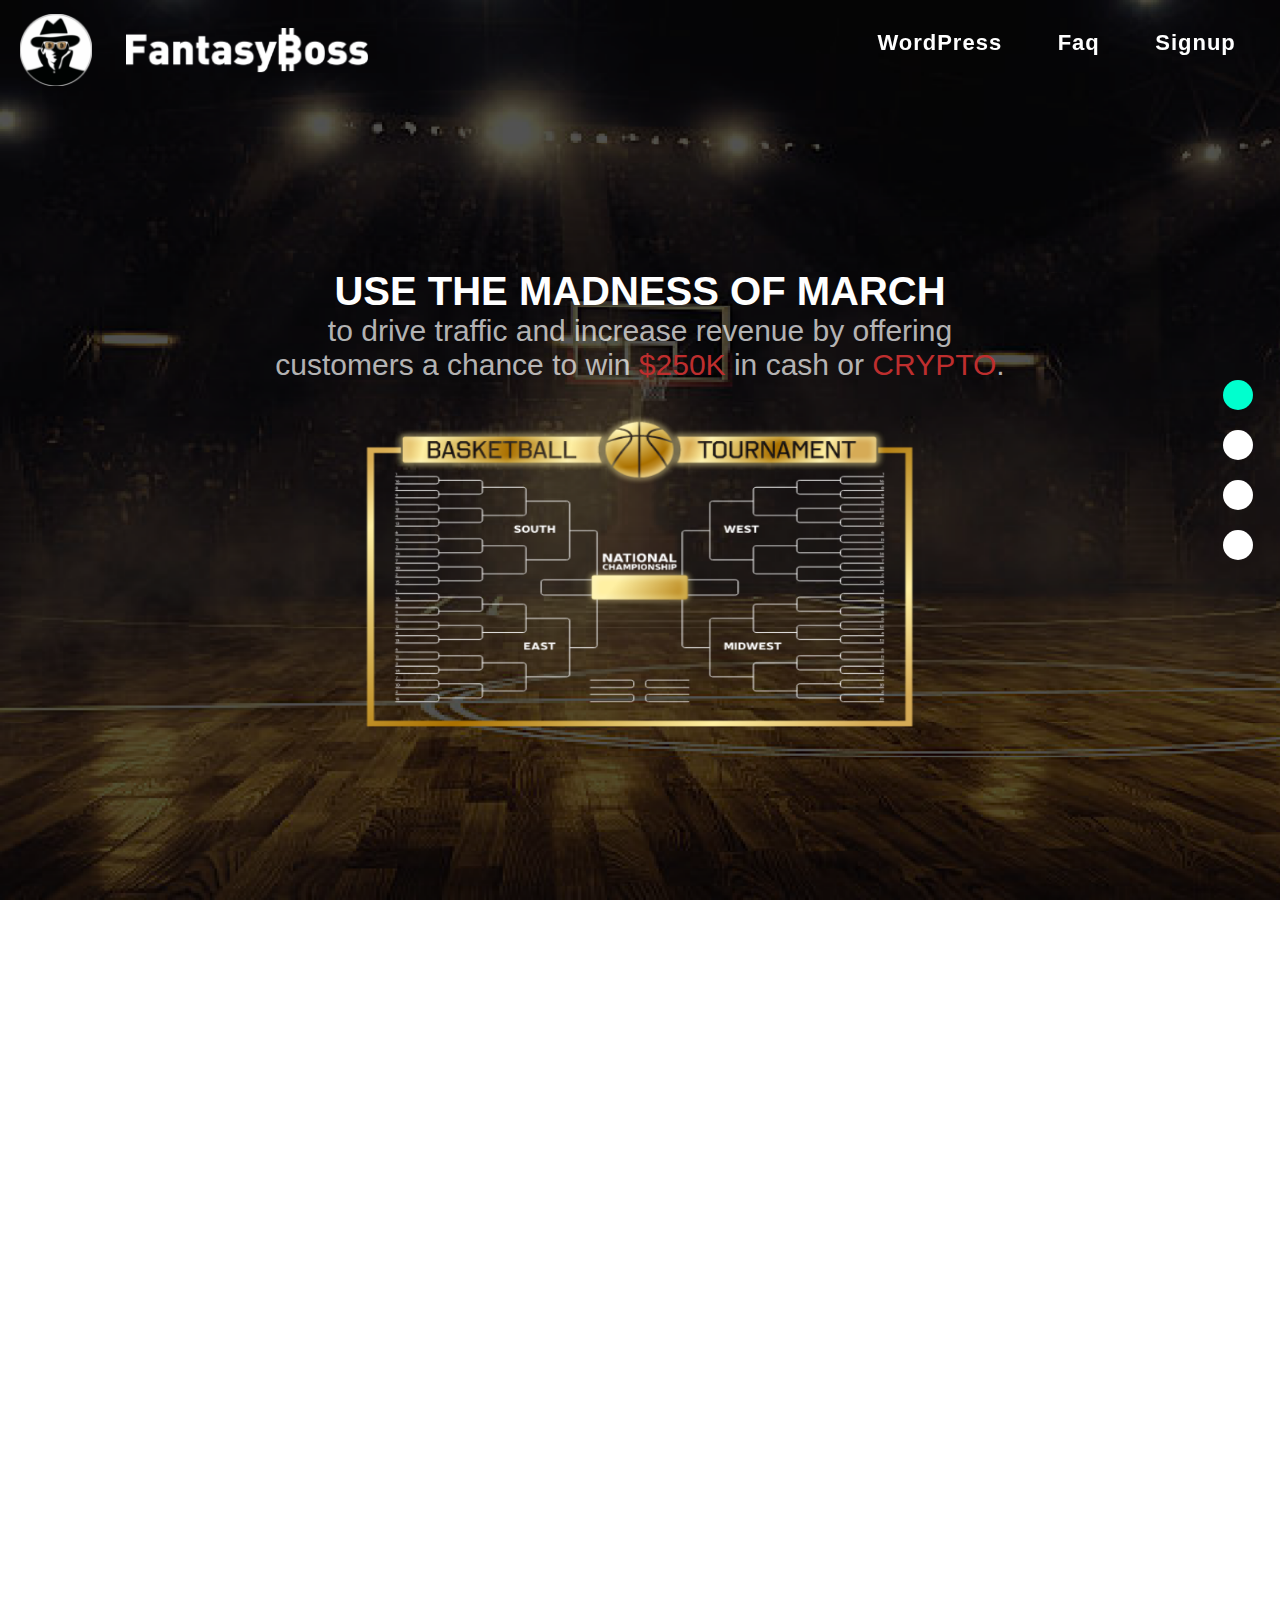
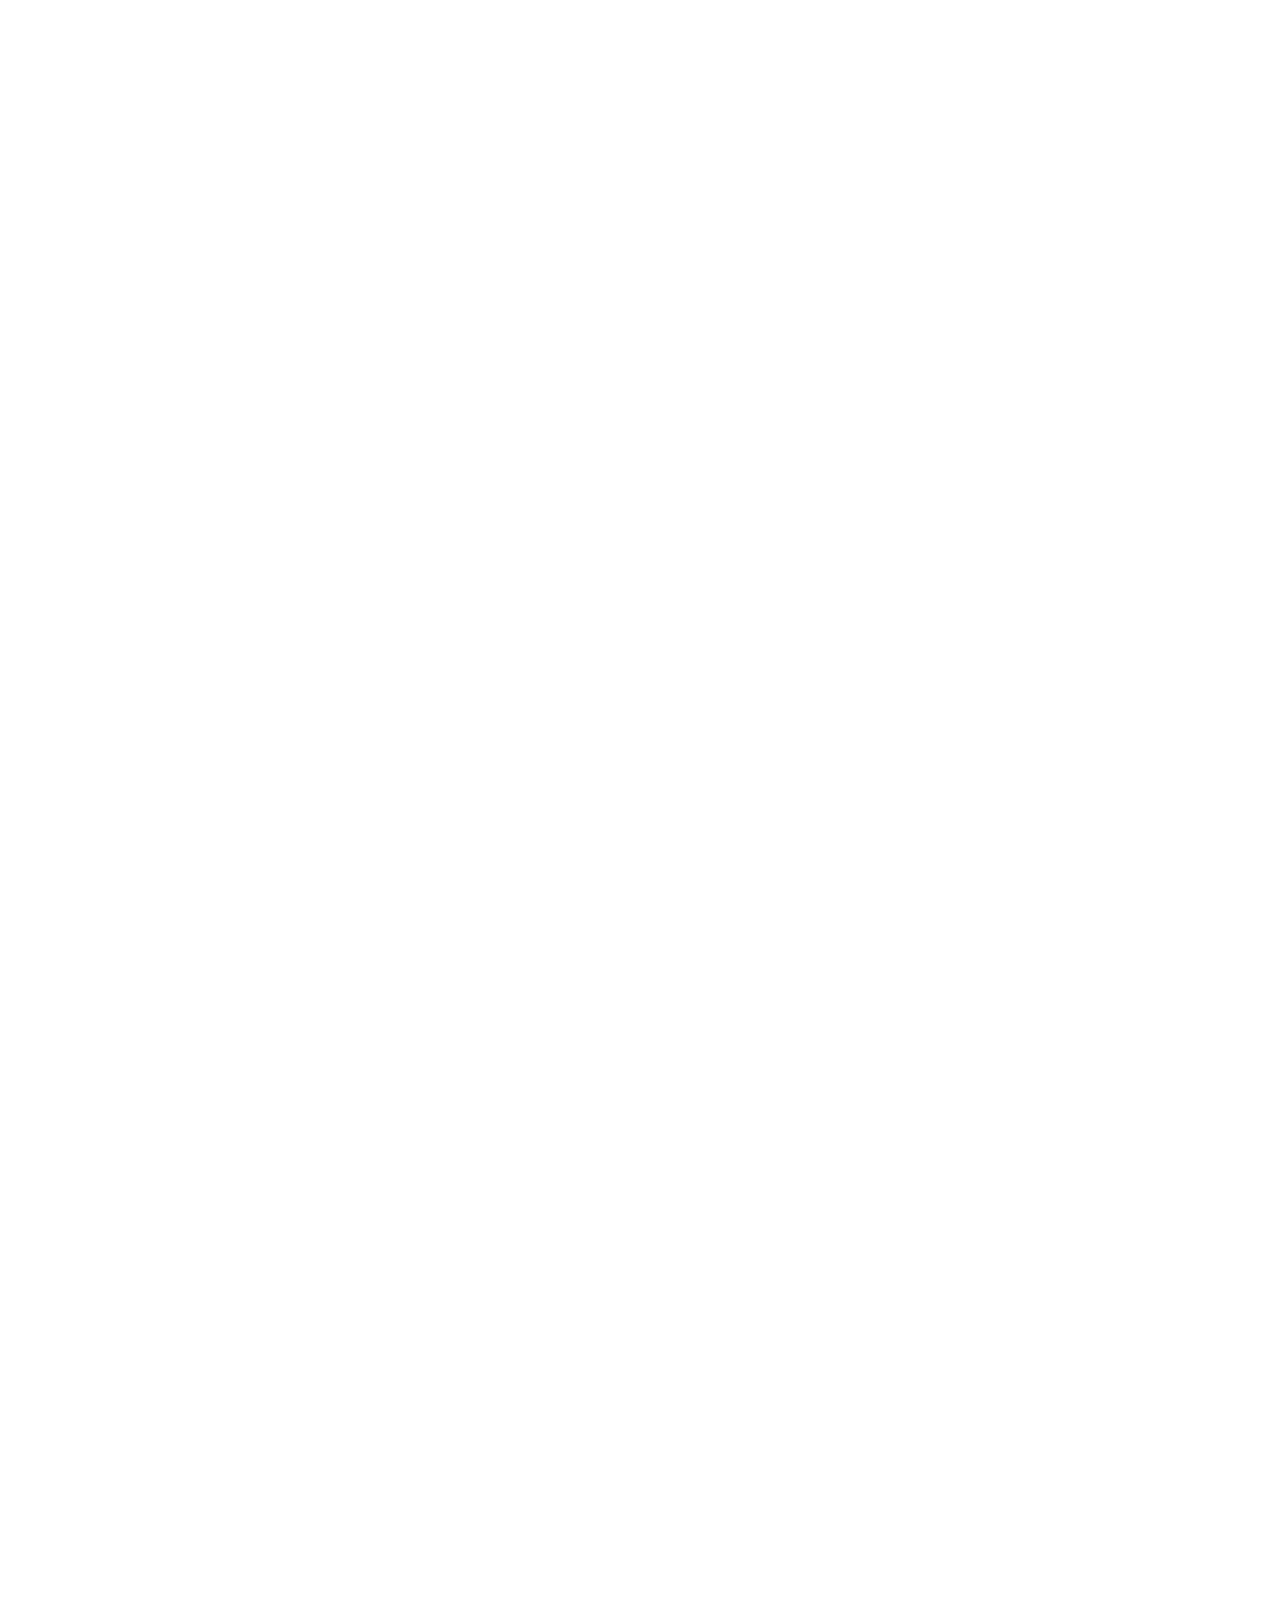
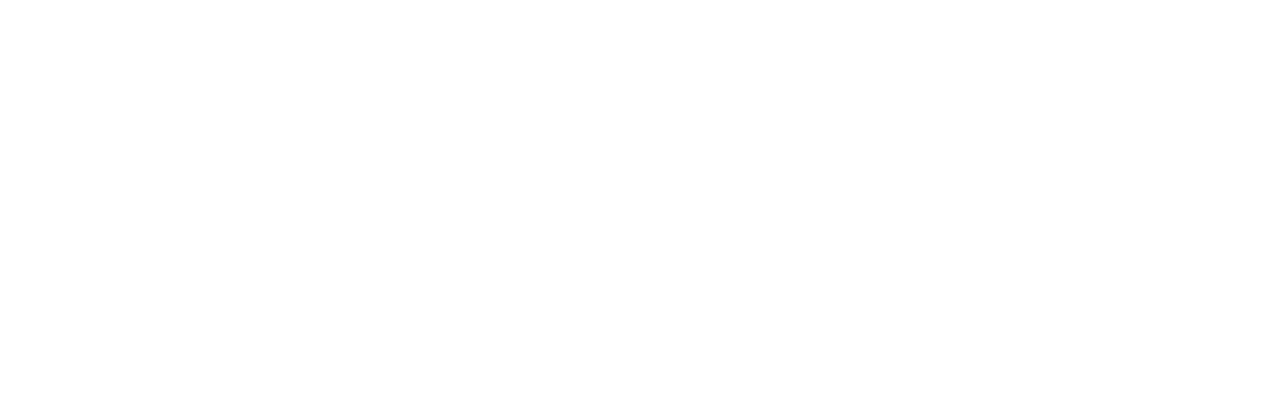
==== signup.html @ ce7a5247 "page combine" ====
<!DOCTYPE html>
<html xmlns="http://www.w3.org/1999/xhtml" lang="en">
<head>
<meta http-equiv="Content-Type" content="text/html; charset=utf-8">
<title>Fantasy Boss</title>
<link rel="shortcut icon" href="images/logo.png">
<style type="text/css">
.fp-enabled body, html.fp-enabled {
    margin: 0;
    padding: 0;
    overflow: hidden;
    -webkit-tap-highlight-color: transparent
}
.fp-section {
    position: relative;
    -webkit-box-sizing: border-box;
    -moz-box-sizing: border-box;
    box-sizing: border-box
}
.fp-slide {
    float: left
}
.fp-slide, .fp-slidesContainer {
    height: 100%;
    display: block
}
.fp-slides {
    z-index: 1;
    height: 100%;
    overflow: hidden;
    position: relative;
    -webkit-transition: all .3s ease-out;
    transition: all .3s ease-out
}
.fp-section.fp-table, .fp-slide.fp-table {
    display: table;
    table-layout: fixed;
    width: 100%
}
.fp-tableCell {
    display: table-cell;
    vertical-align: middle;
    width: 100%;
    height: 100%
}
.fp-slidesContainer {
    float: left;
    position: relative
}
.fp-controlArrow {
    -webkit-user-select: none;
    -moz-user-select: none;
    -khtml-user-select: none;
    -ms-user-select: none;
    position: absolute;
    z-index: 4;
    top: 50%;
    cursor: pointer;
    width: 0;
    height: 0;
    border-style: solid;
    margin-top: -38px;
    -webkit-transform: translate3d(0, 0, 0);
    -ms-transform: translate3d(0, 0, 0);
    transform: translate3d(0, 0, 0)
}
.fp-controlArrow.fp-prev {
    left: 15px;
    width: 0;
    border-width: 38.5px 34px 38.5px 0;
    border-color: transparent #fff transparent transparent
}
.fp-controlArrow.fp-next {
    right: 15px;
    border-width: 38.5px 0 38.5px 34px;
    border-color: transparent transparent transparent #fff
}
.fp-scrollable {
    position: relative
}
.fp-scrollable, .fp-scroller {
    overflow: hidden
}
.iScrollIndicator {
    border: 0!important
}
.fp-notransition {
    -webkit-transition: none!important;
    transition: none!important
}
#fp-nav, .fp-slidesNav {
    opacity: 1;
    -webkit-transform: translate3d(0, 0, 0)
}
#fp-nav {
    margin-top: -90px;
    top: 50%;
    position: fixed;
    z-index: 100
}
#fp-nav.fp-right {
    right: 17px
}
#fp-nav.fp-left {
    left: 17px
}
.fp-slidesNav {
    position: absolute;
    z-index: 4;
    -ms-transform: translate3d(0, 0, 0);
    transform: translate3d(0, 0, 0);
    left: 0!important;
    right: 0;
    margin: 0 auto!important
}
.fp-slidesNav.fp-bottom {
    bottom: 17px
}
.fp-slidesNav.fp-top {
    top: 17px
}
#fp-nav ul, .fp-slidesNav ul {
    margin: 0;
    padding: 0
}
#fp-nav ul li, .fp-slidesNav ul li {
    display: block;
    width: 30px;
    height: 30px;
    margin: 20px 10px;
    position: relative
}
.fp-slidesNav ul li {
    display: inline-block
}
#fp-nav ul li a, .fp-slidesNav ul li a {
    display: block;
    position: relative;
    z-index: 1;
    width: 100%;
    height: 100%;
    cursor: pointer;
    text-decoration: none
}
#fp-nav ul li a.active span, #fp-nav ul li:hover a.active span, .fp-slidesNav ul li a.active span, .fp-slidesNav ul li:hover a.active span {
    height: 30px;
    width: 30px;
    border-radius: 100%;
		    background: #00FFCE;

		
}
#fp-nav ul li a span, .fp-slidesNav ul li a span {
    border-radius: 50%;
    position: absolute;
    z-index: 1;
    height: 30px;
    width: 30px;
    border: 0;
    background: #333;
    -webkit-transition: all .1s ease-in-out;
    -moz-transition: all .1s ease-in-out;
    -o-transition: all .1s ease-in-out;
    transition: all .1s ease-in-out
}
#fp-nav ul li:hover a span, .fp-slidesNav ul li:hover a span {
    width: 30px;
    height: 30px;
	    background: #00FFCE;

}
#fp-nav ul li .fp-tooltip, .fp-sr-only {
    position: absolute;
    overflow: hidden;
    white-space: nowrap
}
#fp-nav ul li .fp-tooltip {
    top: -2px;
    color: #fff;
    font-size: 14px;
    font-family: arial, helvetica, sans-serif;
    max-width: 220px;
    display: block;
    opacity: 0;
    cursor: pointer;
    width: 0
}
#fp-nav ul li:hover .fp-tooltip, #fp-nav.fp-show-active a.active+.fp-tooltip {
    -webkit-transition: opacity .2s ease-in;
    transition: opacity .2s ease-in;
    width: auto;
    opacity: 1
}
#fp-nav ul li .fp-tooltip.fp-right {
    right: 20px
}
#fp-nav ul li .fp-tooltip.fp-left {
    left: 20px
}
.fp-auto-height .fp-slide, .fp-auto-height .fp-tableCell, .fp-auto-height.fp-section, .fp-responsive .fp-auto-height-responsive .fp-slide, .fp-responsive .fp-auto-height-responsive .fp-tableCell, .fp-responsive .fp-auto-height-responsive.fp-section {
    height: auto!important
}
.fp-sr-only {
    width: 1px;
    height: 1px;
    padding: 0;
    clip: rect(0,0,0,0);
    border: 0
}
</style>
<style id="stylesheet-critical" type="text/css">
@CHARSET "ISO-8859-1";
blockquote, body, dd, div, dl, dt, fieldset, form, h2, h3, h4, h5, h6, input, li, ol, p, pre, td, textarea, th, ul {
  padding: 0;
  margin: 0
}
a {
  text-decoration: none
}
table {
  border-spacing: 0
}
abbr, acronym, fieldset, img {
  border: 0
}
address, caption, cite, code, dfn, em, th, var {
  font-weight: 400;
  font-style: normal
}
h1, strong {
  font-weight: 700
}
strong {
  font-style: normal
}
ol, ul {
  list-style: none
}
caption, th {
  text-align: left
}
h1 {
  padding: 0;
  font-size: 8em;
  margin: 0 0 .25em
}
h2, h3, h4, h5, h6 {
  font-weight: 400;
  font-size: 100%
}
q:after, q:before {
  content: ''
}
* {
  -webkit-box-sizing: border-box;
  -moz-box-sizing: border-box;
  box-sizing: border-box
}
#fullpage, .section, body, html {
  height: 100%
}
body, html {
  overflow: hidden
}
.section.fp-table {
  display: table;
  table-layout: fixed;
  width: 100%
}
.fp-tableCell {
  display: table-cell;
  vertical-align: middle;
  width: 100%;
  height: 100%
}
.examples, .fp-slidesNav.bottom {
  display: none
}
body {
  font-family: arial, helvetica;
  color: #fff
}
[data-lang=ru] h1 {
  font-size: 6em
}
#section-1 h2, .intro p {
  -webkit-font-smoothing: antialiased;
  -moz-font-smoothing: antialiased
}
.intro p {
  max-width: -webkit-calc(30em - (1.3em*2));
  max-width: calc(30em - (1.3em*2));
  margin-right: auto;
  margin-left: auto;
  padding-right: 1.3em;
  padding-left: 1.3em;
  font-size: 1.5em
}
#fp-nav ul li a span, #menu-line, .fp-slidesNav ul li a span {
  background: #fff
}
.section, .twitter-share i, .wrap {
  position: relative
}
.section {
  text-align: center
}
.wrap {
  margin-left: auto;
  margin-right: auto;
  width: 960px
}
#menu-line {
  display: none !important;
}
#menu {
  position: fixed;
  top: 20px;
  right: 20px;
  z-index: 70;
  -webkit-font-smoothing: antialiased;
  -moz-font-smoothing: antialiased;
  letter-spacing: 1px;
  font-size: 22px;
  font-weight: bold;
}
#menu li {
  display: inline-block;
  margin: 10px 0
}
#menu a {
  color: #fff;
  padding: 0 1.1em 1.1em
}
.menu-active {
  font-weight: 700
}
#menu-theme-mobile, .menu-sub {
  display: none
}
.menu-sub li {
  display: block
}
.plugins {
  visibility: hidden;
  position: absolute
}
#section-1 {
  background-image: url(images/Image-3.png), linear-gradient(rgba(0, 0, 0, 1), rgba(0, 0, 0, 1));
  background-repeat: no-repeat;
  background-size: cover;
}
#section-1 h1 {
  font-size: 40px;
  font-weight: 600;
  color: #fff
}
#section-1 h2 {
  color: rgba(255, 255, 255, .7);
  font-size: 30px;
  font-weight: 400;
  margin: -10px 30px 10px
}
#section-1 h2 span {
  color: #BE2E2E;
}
#section-1 li, .github-data {
  display: inline-block;
  margin: 1.25em .3em
}
.section-1-button {
  padding: .93em 1.87em;
  background: #fff;
  border-radius: 5px;
  display: block;
  color: #ff5f45
}
#download a {
  background: #004f69;
  color: #fff
}
.section-1-image {
  max-width: 50%;
  margin: auto;
}
.section-1-image img {
  max-width: 100%;
}
#section-2 {
  background: #000 !important;
}
.logo {
  position: absolute;
  left: 20px;
  top: 14px;
  z-index: 99;
  opacity: 1
}
.logo img {
  display: inline-block;
  vertical-align: middle;
}
.logo img:nth-child(2) {
  height: 45px;
  margin-left: 30px;
}
#section-2 p {
  font-size: 20px;
  font-weight: bold;
}
#section-2 .contact-boxes {
  margin: auto;
  display: flex;
}
#section-2 .contact-boxes .single-box {
  background-image: url(images/Image-1.png);
  background-repeat: no-repeat;
  background-size: 100% 100%;
  height: 50vh;
  display: flex;
  flex-direction: column;
  justify-content: space-between;
  padding: 20px;
  width: 33%;
  background-position: bottom center;
}
#section-2 h5 {
  font-size: 30px;
  color: #00FFCE;
  font-weight: bold;
}
#section-2 .contact-boxes .single-box:nth-child(2) {
  margin: 0 100px;
}
#section-2 .contact-boxes p {
  font-size: 22px;
}
.section .container {
  width: 86%;
  margin: auto;
  padding-top: 100px
}
#section-2 h4 {
  font-size: 26px;
  text-decoration: underline;
  margin: 30px 0;
  font-weight: bold;
}
#section-2 .contact-boxes span {
  font-weight: bold;
  font-size: 16px;
  color: #FAFA00
}
	
#section-3 {
  background-image: url(images/Image96.png) , linear-gradient(rgba(0, 0, 0, 1), rgba(0, 0, 0, 1)) !important;
  background-repeat: no-repeat !important;
  background-size: cover !important;
}
#section-3 .faq-question {
    margin: 50px auto 30px;
    /* padding: 0 40px; */
    display: flex;
    justify-content: space-between;
}
	#section-3 .faq-box {
    border: 1px solid #707070;
    flex: 0 0 calc(50% - 40px);
    /* margin: 0 30px; */
    padding: 10px;
    display: flex;
    flex-direction: column;
    justify-content: space-between;
}
	#section-3 .faq-box  p {
    font-size: 18px;
	font-weight: bold;
}
	#section-3 h4 {
  font-size: 26px;
  text-decoration: underline;
  margin: 30px 0;
  font-weight: bold;
}

#section-4 {
    height: 100vh;
    display: flex;
    align-items: end;
    text-align: center;
    background-image: url(images/Image95.png), linear-gradient(rgba(0, 0, 0, 1), rgba(0, 0, 0, 1));
    background-color: #000;
    background-repeat: no-repeat;
    background-size: 60%;
    background-position: top left;
    padding-bottom: 40px;
}
	
	#section-4 .col-left{
		width: 60%;
		display: flex;
	}
		#section-4 .col-right{
			width: 38%;
	}
#section-4 .container {
    display: flex;
    padding-top: 150px;
    justify-content: space-between;
}	
	.sign-up-box {
    padding: 0 25px;
}
.sign-up-box h5 {
    font-size: 26px;
    margin-bottom:80px;
	font-weight: bold;
}
.sign-up-box p {
    font-size: 20px;
	font-weight: bold;
}	
.sign-up-box a {
    background-image: url(images/Rectangle599.png);
    background-size: contain;
    background-position: center;
    background-repeat: no-repeat;
    display: inline-block;
    font-size: 30px;
    font-weight: 700;
    color: #000 !important;
    width: 272px;
    height: 73px;
    line-height: 73px;
    margin-top: 120px;
}
	#section-4 .col-left img{
		max-height: 500px;
	}
.languages {
  display: none
}
.language-current {
  margin: 15px 0 6px 15px;
  z-index: 99;
  cursor: pointer
}
.flag {
  width: 35px;
  height: 24px;
  display: inline-block;
  margin: 0 17px 0 0;
  vertical-align: middle;
  background-image: url(https://alvarotrigo.com/fullPage/imgs/flags.png)
}
.flag-chinese {
  background-position: 0 0
}
.flag-english {
  background-position: -35px 0
}
.flag-russian {
  background-position: -70px 0
}
.flag-korean {
  background-position: -105px 0
}
.flag-spanish {
  background-position: -140px 0
}
.language-triangle {
  position: absolute;
  top: 22px;
  left: 3px;
  fill: #fff;
  height: 6px;
  width: 8px
}
.twitter-share i {
  vertical-align: middle;
  display: inline-block;
  width: 38px;
  height: 14px;
  color: #fff;
  top: -4px;
  left: -2px;
  fill: #fff
}
.twitter-share svg {
  height: 40px;
  margin-top: -10px
}
@media screen and (max-width:1135px) {
  .fp-tableCell {
    font-size: .9em
  }
  .examples-wrapper {
    top: 100px;
    -webkit-transform: none;
    transform: none
  }
}
@media screen and (max-width:1050px) {
  .fp-tableCell {
    font-size: .85em
  }
}
@media screen and (max-width:1030px) {
  #section-3 .intro {
    width: 40%
  }
  .shell {
    width: calc(60% - 54px)
  }
}
@media screen and (max-width:900px) {
  #section-3 .intro {
    display: block;
    text-align: center;
    width: 100%
  }
  #section-3 .intro p {
    display: none
  }
  .shell {
    width: 80%;
    margin: 0
  }
  #menu {
    text-align: center;
    left: 0;
    right: 0
  }
  #menu-theme-desktop {
    display: none !important
  }
  #menu-theme-mobile {
    display: inline-block
  }
  .logo {
    left: 50%;
    margin-left: -71px;
    bottom: 70px;
    top: auto;
    transition: all 1s ease-in;
    -webkit-transition: all .3s ease-in;
    opacity: 0;
    visibility: hidden
  }
  .fp-viewing-page1 .logo {
    display: block;
    opacity: 1;
    visibility: visible
  }
}
@media screen and (max-width:700px) {
  .fp-tableCell {
    font-size: .8em
  }
  #menu a {
    padding: 0 .7em .7em
  }
  .my-arrow.left, .my-arrow.right {
    display: none
  }
  .fp-slidesNav.bottom {
    display: block
  }
}
@media screen and (max-width:630px) {
  h1 {
    font-size: 6.5em
  }
  #menu {
    letter-spacing: 0;
    font-family: -apple-system, BlinkMacSystemFont, 'Segoe UI', Roboto, Helvetica, Arial, sans-serif, 'Apple Color Emoji', 'Segoe UI Emoji', 'Segoe UI Symbol'
  }
}
@media screen and (max-width:550px) {
  #section-1 h1 {
    font-size: 6em
  }
  h1 {
    font-size: 5em
  }
  .intro p {
    max-width: 75%
  }
  #menu li a {
    padding: 0 .7em .7em
  }
  #download, #menu-contact, .mobile-hide {
    display: none !important
  }
  .shell-body {
    margin: 1.6em
  }
  #fp-nav.right {
    right: 7px
  }
}
@media screen and (max-width:380px) {
  h1 {
    font-size: 3.5em
  }
  .intro p {
    max-width: 85%
  }
  #section-3 .shell {
    font-size: .8em
  }
  .shell-body {
    margin: 1em
  }
}
@media only screen and (min-width:551px) {
  .mobile-show {
    display: none
  }
}
}
}
</style>

<!--[if IE]>
        <script type="text/javascript">
             var console = { log: function() {} };
        </script>
    <![endif]-->
<style id="stylesheet-responsive" type="text/css">
@CHARSET "ISO-8859-1";
@media screen and (max-width:1135px) {
  .fp-tableCell {
    font-size: .9em
  }
  .examples-wrapper {
    top: 100px;
    -webkit-transform: none;
    transform: none
  }
}
@media screen and (max-width:1050px) {
  .fp-tableCell {
    font-size: .85em
  }
}
@media screen and (max-width:1030px) {
  #section-3 .intro {
    width: 40%
  }
  .shell {
    width: calc(60% - 54px)
  }
}
@media screen and (max-width:900px) {
  #section-3 .intro {
    display: block;
    text-align: center;
    width: 100%
  }
  #section-3 .intro p {
    display: none
  }
  .shell {
    width: 80%;
    margin: 0
  }
  #menu {
    text-align: center;
    left: 0;
    right: 0
  }
  #menu-theme-desktop {
    display: none !important
  }
  #menu-theme-mobile {
    display: inline-block
  }
  .logo {
    left: 50%;
    margin-left: -71px;
    bottom: 70px;
    top: auto;
    transition: all 1s ease-in;
    -webkit-transition: all .3s ease-in;
    opacity: 0;
    visibility: hidden
  }
  .fp-viewing-page1 .logo {
    display: block;
    opacity: 1;
    visibility: visible
  }
  .examples {
    left: 0
  }
}
@media screen and (max-height:500px) {
  .section-1-usedBy {
    display: none
  }
  .fp-slidesNav.bottom {
    bottom: 0
  }
  .trusted-by-big {
    background-position: 50% 0;
    height: 54px
  }
}
@media screen and (max-height:330px) {
  .fp-section {
    height: 350px !important
  }
}
@media screen and (max-width:700px), screen and (max-height:500px) {
  .fp-tableCell {
    font-size: .8em
  }
  #menu a {
    padding: 0 .7em .7em
  }
  .my-arrow.left, .my-arrow.right {
    display: none
  }
  .fp-slidesNav.bottom {
    display: block
  }
}
@media screen and (max-width:630px) {
  h1 {
    font-size: 6.5em
  }
  #menu {
    letter-spacing: 0;
    font-family: -apple-system, BlinkMacSystemFont, 'Segoe UI', Roboto, Helvetica, Arial, sans-serif, 'Apple Color Emoji', 'Segoe UI Emoji', 'Segoe UI Symbol'
  }
  [data-lang=ru] h1 {
    font-size: 4em
  }
}
@media screen and (max-width:550px) {
  #section-1 h1 {
    font-size: 6em
  }
  h1 {
    font-size: 5em
  }
  [data-lang=ru] h1 {
    font-size: 3.6em
  }
  .intro p {
    max-width: 75%
  }
  #menu li a {
    padding: 0 .7em .7em
  }
  [data-lang=es] #menu li a, [data-lang=ru] #menu li a {
    padding: 0 .4em .4em
  }
  [data-lang=es] #menu, [data-lang=ru] #menu {
    font-size: .98em
  }
  #download, #menu-contact, .mobile-hide {
    display: none !important
  }
  .shell-body {
    margin: 1.6em
  }
  #fp-nav.right {
    right: 7px
  }
}
@media screen and (max-width:380px) {
  h1 {
    font-size: 3.5em
  }
  .intro p {
    max-width: 85%
  }
  #section-3 .shell {
    font-size: .8em
  }
  .shell-body {
    margin: 1em
  }
}
@media only screen and (min-width:551px) {
  .mobile-show {
    display: none
  }
}</style>
</head>
<body data-lang="en">
<div id="fullpage">
  <div class="section fp-table" id="section-1">
    <div class="fp-tableCell">
		<div class="container">
      <h1> USE THE MADNESS OF MARCH</h1>
      <h2>to drive traffic and increase revenue by offering<br> customers a chance to win <span>$250K</span> in cash or <span>CRYPTO</span>.</h2>
      <div class="section-1-image "><img src="images/Group 4438.png"></div>
   		</div> 
	 </div>
  </div>
  <div class="section" id="section-2">
        <div class="fp-tableCell">
			<div class="container">
                    <p>FantasyBoss will create a custom branded March Madness promotion that you can offer to customers. It’s another reason to support your business, and not the competition.</p>
                    <h4>How would this increase revenue?</h4>
			
			<div class="contact-boxes">
                    <div class="single-box">
                        <h5>Increase Traffic</h5>
                        <p>Offering a chance to win $250K in cash or CRYPTO is a great way to bring
                            people in.</p>
                        <span>No cost to customer, and a great
reason for them to refer friends</span>
                    </div>
                    <div class="single-box">
                        <h5>Contact Info</h5>
                        <p>As people register, you'll receive their contact info, expanding your reach and
                            customer database.</p>
                        <span>A QR code is an easy way to get 
contact info when people visit</span>
                    </div>
                    <div class="single-box">
                        <h5>Loyalty</h5>
                        <p>Smaller prizes, swag, and discounts are a great way to
                            build loyalty &amp; keep them coming back.</p>
                        <span>ex - participants with over 25pts
                            get 5% off on Tuesday!</span>
                    </div>
                </div>
         </div>
	  </div>
  </div>
  <div class="section fp-table" id="section-3">
    <div class="fp-tableCell">
      <div class="container">
        <h4>WHAT DO YOU NEED TO DO?</h4>
<div class="faq-question">
                    <div class="faq-box">
                        <p>Just notify your customer base. We'll provide a registration link that can be emailed, and a QR code for in store use.</p><br><p> Decide prizes, big or small.<br> Prizes could be gift cards, swag, or whatever you choose.</p>
                    </div>
                    <div class="faq-box">
						<p>FantasyBoss handles the tech, scores, &amp; leaderboards. </p><br><p>We'll also cover the cost to insure the $250,000 cash/crypto prize and notify you of winners throughout.</p>
                    </div>
                </div>  
		<div class="faq-img"><img src="images/Group4457.png"></div>
		
		</div>

    </div>
  </div>
  <div class="section" id="section-4">
    <div class="container">
<div class="col-left">
                    <div class="sign-up-box">
                        <h5>WHAT THIS LOOKS LIKE</h5>
                        <p>Users are directed to your custom promotion on our app/website. They make picks and can view scores on the leaderboard.</p>
                    </div>
                    <img src="images/Group 4463.png" alt="">
                </div>
		
		<div class="col-right">
                  <div class="sign-up-box">
                    <h5>WHAT THIS COSTS</h5>
                    <p>For first 100 businesses, the cost is $1,500 per location. <br><br>
                        After 100, the cost to insure the promotion increases,
                        and the price will increase to $3,000 per location.</p>

                        <a href="" class="button">Sign up</a>
                </div>
                </div>
		
    </div>
  </div>
</div>
<ul id="menu">
  <li class="menu-active menu-wordpress"> <a href="#" rel=""> <span id="menu-theme-desktop">WordPress</span> <span id="menu-theme-mobile">Contact</span> </a> </li>
  <li><a href="#" class="show-examples">Faq</a></li>
  <li><a href="#" class="show-examples">Signup</a></li>
  <li id="menu-line"></li>
</ul>
<div class="logo"><img src="images/logo.png" alt="FantasyBoss">  <img src="images/logo-w.png" alt="FantasyBoss"> </div>
<script type="text/javascript" src="fullpage.js"></script> 
<script type="text/javascript">
        new fullpage('#fullpage', {
            css3: true,
            scrollingSpeed: 1000,
            navigation: true,
            slidesNavigation: true,
            responsiveHeight: 330,
            dragAndMove: true,
            dragAndMoveKey: 'YWx2YXJvdHJpZ28uY29tX0EyMlpISmhaMEZ1WkUxdmRtVT0wWUc=',
            controlArrows: false
        });
</script> 
<script type="text/javascript">!function(i,a){"use strict";var e,t,n,s=fp_utils.$,o=fp_utils.after,l=fp_utils.hasClass,r=fp_utils.addClass,u=fp_utils.toggleClass,c=fp_utils.removeClass,f=fp_utils.siblings,d=fp_utils.preventDefault,p=".language",h=s("#menu-line")[0],g=s(".menu-active").offsetWidth,v=0,m=40,L="active";function E(){m=2*parseFloat(getComputedStyle(fp_utils.$(".menu-active a")[0]).paddingLeft)}function y(){var e,t,n,i,a;e="GET",t="https://alvarotrigo.com/fullPage/routes/github-api.php",n=null,i=function(e){var n=JSON.parse(e);Object.keys(n).forEach(function(e){var t=s('[data-github="'+e+'"] h4')[0];t&&(t.innerHTML=n[e])})},(a=new XMLHttpRequest).open(e,t,!0),a.setRequestHeader("Content-Type","application/x-www-form-urlencoded; charset=UTF-8"),a.send(n),a.onreadystatechange=function(){4===a.readyState&&(200===a.status?i(a.responseText):console.log("Error: "+a.status))}}function w(e){switch(e.keyCode){case 27:l(s(".examples")[0],L)&&T()}}function b(){l(this,"left")?fullpage_api.moveSlideLeft():fullpage_api.moveSlideRight()}function _(){var e,t,n;e="non-critical.min.css?v=2",t=a.document.createElement("link"),a.document.styleSheets,t.rel="stylesheet",t.href=e,o(s("#stylesheet-critical")[0],t),s(".github-stars")[0].setAttribute("src","https://ghbtns.com/github-btn.html?user=alvarotrigo&repo=fullpage.js&type=star&count=true&size=large"),(n=decodeURIComponent(a.location.hash.substr(1))).length&&s("."+n,i).length&&fp_utils.trigger(s(".show-examples")[0],"click"),y()}function k(){clearTimeout(e),e=setTimeout(x,350)}function x(){if(g=s(".menu-active")[0].offsetWidth,a.innerWidth<=900){E();var e=s("#menu a")[0];R.call(e),v=e.offsetLeft}else 900<a.innerWidth&&(E(),R.call(s("#menu a")[0]),v=0)}function T(){clearTimeout(t),t=setTimeout(function(){S(".examples"),fullpage_api.setAllowScrolling(!0)},500)}function C(e){S(".examples"),fullpage_api.setAllowScrolling(!1)}function S(e){u(s(e)[0],L)}function W(e){void 0!==e&&(d(e),(e||a.event).stopPropagation()),S(p)}function A(e){c(s(p)[0],L)}function R(){var e=this.parentNode;D(e.offsetLeft,e.offsetWidth)}function j(){D(v,g)}function D(e,t){h.style.left=e+m/2+"px",h.style.width=t-m+"px"}function H(e){d(e);var t=this.getAttribute("href").substr(1);r(this,L),c(f(this),L);var n=s('[data-tab="'+t+'"]')[0];r(n,L),c(f(n),L)}E(),h.style.width=g-m+"px",h.style.left="20px","en"!==(!(n=navigator.language||navigator.userLanguage)||n.indexOf("-")<0?n:n.split("-")[0])&&W(),k(),s(".menu-active a")[0].addEventListener("click",function(e){e.preventDefault()}),s("#menu li a").forEach(function(e){e.addEventListener("mouseover",R),e.addEventListener("mouseout",j)}),a.addEventListener("resize",k),a.addEventListener("load",_),s(".shell-tab").forEach(function(e){e.addEventListener("click",H)}),s(".language-current")[0].addEventListener("click",W),s("html")[0].addEventListener("click",A),s(".info-close")[0].addEventListener("touchstart",T),s(".info-close")[0].addEventListener("click",T),s(".show-examples")[0].addEventListener("click",C),i.addEventListener("keydown",w),s(".my-arrow").forEach(function(e){e.addEventListener("click",b)}),"serviceWorker"in navigator&&a.addEventListener("load",function(){}),function(){function e(){dataLayer.push(arguments)}a.dataLayer=a.dataLayer||[],e("js",new Date),e("config","UA-94005074-1"),e("config","AW-1012934304")}()}(document,window);</script> 

<!-- Google Analytics (do not copy!) --> 
<script async src="https://www.googletagmanager.com/gtag/js?id=UA-94005074-1"></script> 
<!-- End Google Analytics -->

<noscript>
<img height="1" width="1" style="display:none" alt="fb" src="https://www.facebook.com/tr?id=1786065945027357&ev=PageView&noscript=1">
</noscript>
<input type="hidden" id="_4" value="7e68giOjsw">
<!-- DO NOT MODIFY --> 
<!-- End Facebook Pixel Code -->

</body>
</html>
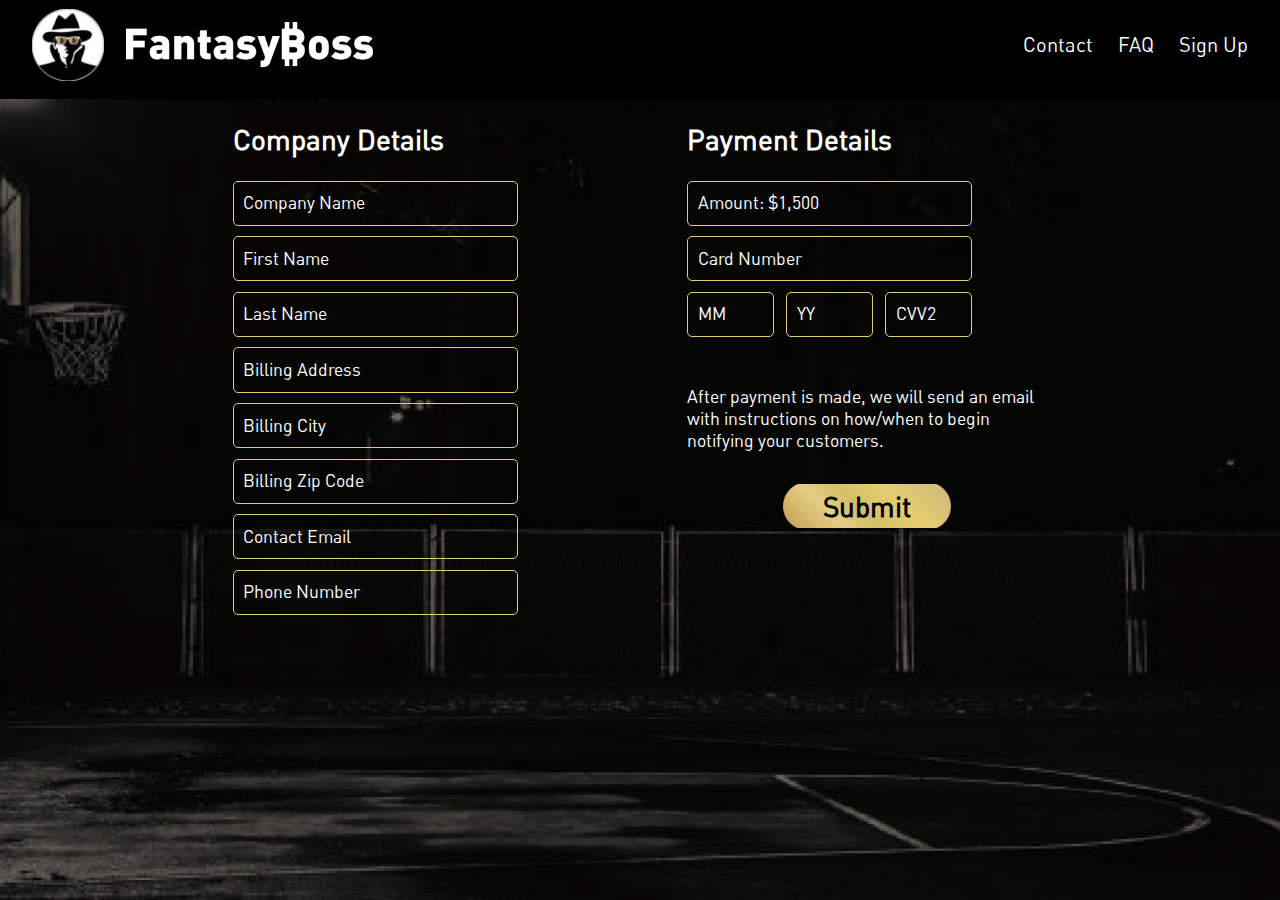
==== commit 41880b36: "updated pages" ====
--- a/signup.html
+++ b/signup.html
@@ -1,1012 +1,110 @@
 <!DOCTYPE html>
-<html xmlns="http://www.w3.org/1999/xhtml" lang="en">
+<html lang="en">
+
 <head>
-<meta http-equiv="Content-Type" content="text/html; charset=utf-8">
-<title>Fantasy Boss</title>
-<link rel="shortcut icon" href="images/logo.png">
-<style type="text/css">
-.fp-enabled body, html.fp-enabled {
-    margin: 0;
-    padding: 0;
-    overflow: hidden;
-    -webkit-tap-highlight-color: transparent
-}
-.fp-section {
-    position: relative;
-    -webkit-box-sizing: border-box;
-    -moz-box-sizing: border-box;
-    box-sizing: border-box
-}
-.fp-slide {
-    float: left
-}
-.fp-slide, .fp-slidesContainer {
-    height: 100%;
-    display: block
-}
-.fp-slides {
-    z-index: 1;
-    height: 100%;
-    overflow: hidden;
-    position: relative;
-    -webkit-transition: all .3s ease-out;
-    transition: all .3s ease-out
-}
-.fp-section.fp-table, .fp-slide.fp-table {
-    display: table;
-    table-layout: fixed;
-    width: 100%
-}
-.fp-tableCell {
-    display: table-cell;
-    vertical-align: middle;
-    width: 100%;
-    height: 100%
-}
-.fp-slidesContainer {
-    float: left;
-    position: relative
-}
-.fp-controlArrow {
-    -webkit-user-select: none;
-    -moz-user-select: none;
-    -khtml-user-select: none;
-    -ms-user-select: none;
-    position: absolute;
-    z-index: 4;
-    top: 50%;
-    cursor: pointer;
-    width: 0;
-    height: 0;
-    border-style: solid;
-    margin-top: -38px;
-    -webkit-transform: translate3d(0, 0, 0);
-    -ms-transform: translate3d(0, 0, 0);
-    transform: translate3d(0, 0, 0)
-}
-.fp-controlArrow.fp-prev {
-    left: 15px;
-    width: 0;
-    border-width: 38.5px 34px 38.5px 0;
-    border-color: transparent #fff transparent transparent
-}
-.fp-controlArrow.fp-next {
-    right: 15px;
-    border-width: 38.5px 0 38.5px 34px;
-    border-color: transparent transparent transparent #fff
-}
-.fp-scrollable {
-    position: relative
-}
-.fp-scrollable, .fp-scroller {
-    overflow: hidden
-}
-.iScrollIndicator {
-    border: 0!important
-}
-.fp-notransition {
-    -webkit-transition: none!important;
-    transition: none!important
-}
-#fp-nav, .fp-slidesNav {
-    opacity: 1;
-    -webkit-transform: translate3d(0, 0, 0)
-}
-#fp-nav {
-    margin-top: -90px;
-    top: 50%;
-    position: fixed;
-    z-index: 100
-}
-#fp-nav.fp-right {
-    right: 17px
-}
-#fp-nav.fp-left {
-    left: 17px
-}
-.fp-slidesNav {
-    position: absolute;
-    z-index: 4;
-    -ms-transform: translate3d(0, 0, 0);
-    transform: translate3d(0, 0, 0);
-    left: 0!important;
-    right: 0;
-    margin: 0 auto!important
-}
-.fp-slidesNav.fp-bottom {
-    bottom: 17px
-}
-.fp-slidesNav.fp-top {
-    top: 17px
-}
-#fp-nav ul, .fp-slidesNav ul {
-    margin: 0;
-    padding: 0
-}
-#fp-nav ul li, .fp-slidesNav ul li {
-    display: block;
-    width: 30px;
-    height: 30px;
-    margin: 20px 10px;
-    position: relative
-}
-.fp-slidesNav ul li {
-    display: inline-block
-}
-#fp-nav ul li a, .fp-slidesNav ul li a {
-    display: block;
-    position: relative;
-    z-index: 1;
-    width: 100%;
-    height: 100%;
-    cursor: pointer;
-    text-decoration: none
-}
-#fp-nav ul li a.active span, #fp-nav ul li:hover a.active span, .fp-slidesNav ul li a.active span, .fp-slidesNav ul li:hover a.active span {
-    height: 30px;
-    width: 30px;
-    border-radius: 100%;
-		    background: #00FFCE;
+    <meta charset="UTF-8">
+    <meta http-equiv="X-UA-Compatible" content="IE=edge">
+    <meta name="viewport" content="width=device-width, initial-scale=1.0">
+    <title>Document</title>
+    <link rel="stylesheet" href="style.css">
+</head>
 
-		
-}
-#fp-nav ul li a span, .fp-slidesNav ul li a span {
-    border-radius: 50%;
-    position: absolute;
-    z-index: 1;
-    height: 30px;
-    width: 30px;
-    border: 0;
-    background: #333;
-    -webkit-transition: all .1s ease-in-out;
-    -moz-transition: all .1s ease-in-out;
-    -o-transition: all .1s ease-in-out;
-    transition: all .1s ease-in-out
-}
-#fp-nav ul li:hover a span, .fp-slidesNav ul li:hover a span {
-    width: 30px;
-    height: 30px;
-	    background: #00FFCE;
+<body>
 
-}
-#fp-nav ul li .fp-tooltip, .fp-sr-only {
-    position: absolute;
-    overflow: hidden;
-    white-space: nowrap
-}
-#fp-nav ul li .fp-tooltip {
-    top: -2px;
-    color: #fff;
-    font-size: 14px;
-    font-family: arial, helvetica, sans-serif;
-    max-width: 220px;
-    display: block;
-    opacity: 0;
-    cursor: pointer;
-    width: 0
-}
-#fp-nav ul li:hover .fp-tooltip, #fp-nav.fp-show-active a.active+.fp-tooltip {
-    -webkit-transition: opacity .2s ease-in;
-    transition: opacity .2s ease-in;
-    width: auto;
-    opacity: 1
-}
-#fp-nav ul li .fp-tooltip.fp-right {
-    right: 20px
-}
-#fp-nav ul li .fp-tooltip.fp-left {
-    left: 20px
-}
-.fp-auto-height .fp-slide, .fp-auto-height .fp-tableCell, .fp-auto-height.fp-section, .fp-responsive .fp-auto-height-responsive .fp-slide, .fp-responsive .fp-auto-height-responsive .fp-tableCell, .fp-responsive .fp-auto-height-responsive.fp-section {
-    height: auto!important
-}
-.fp-sr-only {
-    width: 1px;
-    height: 1px;
-    padding: 0;
-    clip: rect(0,0,0,0);
-    border: 0
-}
-</style>
-<style id="stylesheet-critical" type="text/css">
-@CHARSET "ISO-8859-1";
-blockquote, body, dd, div, dl, dt, fieldset, form, h2, h3, h4, h5, h6, input, li, ol, p, pre, td, textarea, th, ul {
-  padding: 0;
-  margin: 0
-}
-a {
-  text-decoration: none
-}
-table {
-  border-spacing: 0
-}
-abbr, acronym, fieldset, img {
-  border: 0
-}
-address, caption, cite, code, dfn, em, th, var {
-  font-weight: 400;
-  font-style: normal
-}
-h1, strong {
-  font-weight: 700
-}
-strong {
-  font-style: normal
-}
-ol, ul {
-  list-style: none
-}
-caption, th {
-  text-align: left
-}
-h1 {
-  padding: 0;
-  font-size: 8em;
-  margin: 0 0 .25em
-}
-h2, h3, h4, h5, h6 {
-  font-weight: 400;
-  font-size: 100%
-}
-q:after, q:before {
-  content: ''
-}
-* {
-  -webkit-box-sizing: border-box;
-  -moz-box-sizing: border-box;
-  box-sizing: border-box
-}
-#fullpage, .section, body, html {
-  height: 100%
-}
-body, html {
-  overflow: hidden
-}
-.section.fp-table {
-  display: table;
-  table-layout: fixed;
-  width: 100%
-}
-.fp-tableCell {
-  display: table-cell;
-  vertical-align: middle;
-  width: 100%;
-  height: 100%
-}
-.examples, .fp-slidesNav.bottom {
-  display: none
-}
-body {
-  font-family: arial, helvetica;
-  color: #fff
-}
-[data-lang=ru] h1 {
-  font-size: 6em
-}
-#section-1 h2, .intro p {
-  -webkit-font-smoothing: antialiased;
-  -moz-font-smoothing: antialiased
-}
-.intro p {
-  max-width: -webkit-calc(30em - (1.3em*2));
-  max-width: calc(30em - (1.3em*2));
-  margin-right: auto;
-  margin-left: auto;
-  padding-right: 1.3em;
-  padding-left: 1.3em;
-  font-size: 1.5em
-}
-#fp-nav ul li a span, #menu-line, .fp-slidesNav ul li a span {
-  background: #fff
-}
-.section, .twitter-share i, .wrap {
-  position: relative
-}
-.section {
-  text-align: center
-}
-.wrap {
-  margin-left: auto;
-  margin-right: auto;
-  width: 960px
-}
-#menu-line {
-  display: none !important;
-}
-#menu {
-  position: fixed;
-  top: 20px;
-  right: 20px;
-  z-index: 70;
-  -webkit-font-smoothing: antialiased;
-  -moz-font-smoothing: antialiased;
-  letter-spacing: 1px;
-  font-size: 22px;
-  font-weight: bold;
-}
-#menu li {
-  display: inline-block;
-  margin: 10px 0
-}
-#menu a {
-  color: #fff;
-  padding: 0 1.1em 1.1em
-}
-.menu-active {
-  font-weight: 700
-}
-#menu-theme-mobile, .menu-sub {
-  display: none
-}
-.menu-sub li {
-  display: block
-}
-.plugins {
-  visibility: hidden;
-  position: absolute
-}
-#section-1 {
-  background-image: url(images/Image-3.png), linear-gradient(rgba(0, 0, 0, 1), rgba(0, 0, 0, 1));
-  background-repeat: no-repeat;
-  background-size: cover;
-}
-#section-1 h1 {
-  font-size: 40px;
-  font-weight: 600;
-  color: #fff
-}
-#section-1 h2 {
-  color: rgba(255, 255, 255, .7);
-  font-size: 30px;
-  font-weight: 400;
-  margin: -10px 30px 10px
-}
-#section-1 h2 span {
-  color: #BE2E2E;
-}
-#section-1 li, .github-data {
-  display: inline-block;
-  margin: 1.25em .3em
-}
-.section-1-button {
-  padding: .93em 1.87em;
-  background: #fff;
-  border-radius: 5px;
-  display: block;
-  color: #ff5f45
-}
-#download a {
-  background: #004f69;
-  color: #fff
-}
-.section-1-image {
-  max-width: 50%;
-  margin: auto;
-}
-.section-1-image img {
-  max-width: 100%;
-}
-#section-2 {
-  background: #000 !important;
-}
-.logo {
-  position: absolute;
-  left: 20px;
-  top: 14px;
-  z-index: 99;
-  opacity: 1
-}
-.logo img {
-  display: inline-block;
-  vertical-align: middle;
-}
-.logo img:nth-child(2) {
-  height: 45px;
-  margin-left: 30px;
-}
-#section-2 p {
-  font-size: 20px;
-  font-weight: bold;
-}
-#section-2 .contact-boxes {
-  margin: auto;
-  display: flex;
-}
-#section-2 .contact-boxes .single-box {
-  background-image: url(images/Image-1.png);
-  background-repeat: no-repeat;
-  background-size: 100% 100%;
-  height: 50vh;
-  display: flex;
-  flex-direction: column;
-  justify-content: space-between;
-  padding: 20px;
-  width: 33%;
-  background-position: bottom center;
-}
-#section-2 h5 {
-  font-size: 30px;
-  color: #00FFCE;
-  font-weight: bold;
-}
-#section-2 .contact-boxes .single-box:nth-child(2) {
-  margin: 0 100px;
-}
-#section-2 .contact-boxes p {
-  font-size: 22px;
-}
-.section .container {
-  width: 86%;
-  margin: auto;
-  padding-top: 100px
-}
-#section-2 h4 {
-  font-size: 26px;
-  text-decoration: underline;
-  margin: 30px 0;
-  font-weight: bold;
-}
-#section-2 .contact-boxes span {
-  font-weight: bold;
-  font-size: 16px;
-  color: #FAFA00
-}
-	
-#section-3 {
-  background-image: url(images/Image96.png) , linear-gradient(rgba(0, 0, 0, 1), rgba(0, 0, 0, 1)) !important;
-  background-repeat: no-repeat !important;
-  background-size: cover !important;
-}
-#section-3 .faq-question {
-    margin: 50px auto 30px;
-    /* padding: 0 40px; */
-    display: flex;
-    justify-content: space-between;
-}
-	#section-3 .faq-box {
-    border: 1px solid #707070;
-    flex: 0 0 calc(50% - 40px);
-    /* margin: 0 30px; */
-    padding: 10px;
-    display: flex;
-    flex-direction: column;
-    justify-content: space-between;
-}
-	#section-3 .faq-box  p {
-    font-size: 18px;
-	font-weight: bold;
-}
-	#section-3 h4 {
-  font-size: 26px;
-  text-decoration: underline;
-  margin: 30px 0;
-  font-weight: bold;
-}
+    <header>
+        <div class="base_img">
+            <img src="./img/logo.png" alt="">
+            <img src="./img/logo-w.png" alt="">
+        </div>
+        <ul class="base_list_wrapper">
+            <li><a href="#">Contact</a></li>
+            <li><a href="#">FAQ</a></li>
+            <li><a href="./index.html">Sign Up</a></li>
+        </ul>
+    </header>
 
-#section-4 {
-    height: 100vh;
-    display: flex;
-    align-items: end;
-    text-align: center;
-    background-image: url(images/Image95.png), linear-gradient(rgba(0, 0, 0, 1), rgba(0, 0, 0, 1));
-    background-color: #000;
-    background-repeat: no-repeat;
-    background-size: 60%;
-    background-position: top left;
-    padding-bottom: 40px;
-}
-	
-	#section-4 .col-left{
-		width: 60%;
-		display: flex;
-	}
-		#section-4 .col-right{
-			width: 38%;
-	}
-#section-4 .container {
-    display: flex;
-    padding-top: 150px;
-    justify-content: space-between;
-}	
-	.sign-up-box {
-    padding: 0 25px;
-}
-.sign-up-box h5 {
-    font-size: 26px;
-    margin-bottom:80px;
-	font-weight: bold;
-}
-.sign-up-box p {
-    font-size: 20px;
-	font-weight: bold;
-}	
-.sign-up-box a {
-    background-image: url(images/Rectangle599.png);
-    background-size: contain;
-    background-position: center;
-    background-repeat: no-repeat;
-    display: inline-block;
-    font-size: 30px;
-    font-weight: 700;
-    color: #000 !important;
-    width: 272px;
-    height: 73px;
-    line-height: 73px;
-    margin-top: 120px;
-}
-	#section-4 .col-left img{
-		max-height: 500px;
-	}
-.languages {
-  display: none
-}
-.language-current {
-  margin: 15px 0 6px 15px;
-  z-index: 99;
-  cursor: pointer
-}
-.flag {
-  width: 35px;
-  height: 24px;
-  display: inline-block;
-  margin: 0 17px 0 0;
-  vertical-align: middle;
-  background-image: url(https://alvarotrigo.com/fullPage/imgs/flags.png)
-}
-.flag-chinese {
-  background-position: 0 0
-}
-.flag-english {
-  background-position: -35px 0
-}
-.flag-russian {
-  background-position: -70px 0
-}
-.flag-korean {
-  background-position: -105px 0
-}
-.flag-spanish {
-  background-position: -140px 0
-}
-.language-triangle {
-  position: absolute;
-  top: 22px;
-  left: 3px;
-  fill: #fff;
-  height: 6px;
-  width: 8px
-}
-.twitter-share i {
-  vertical-align: middle;
-  display: inline-block;
-  width: 38px;
-  height: 14px;
-  color: #fff;
-  top: -4px;
-  left: -2px;
-  fill: #fff
-}
-.twitter-share svg {
-  height: 40px;
-  margin-top: -10px
-}
-@media screen and (max-width:1135px) {
-  .fp-tableCell {
-    font-size: .9em
-  }
-  .examples-wrapper {
-    top: 100px;
-    -webkit-transform: none;
-    transform: none
-  }
-}
-@media screen and (max-width:1050px) {
-  .fp-tableCell {
-    font-size: .85em
-  }
-}
-@media screen and (max-width:1030px) {
-  #section-3 .intro {
-    width: 40%
-  }
-  .shell {
-    width: calc(60% - 54px)
-  }
-}
-@media screen and (max-width:900px) {
-  #section-3 .intro {
-    display: block;
-    text-align: center;
-    width: 100%
-  }
-  #section-3 .intro p {
-    display: none
-  }
-  .shell {
-    width: 80%;
-    margin: 0
-  }
-  #menu {
-    text-align: center;
-    left: 0;
-    right: 0
-  }
-  #menu-theme-desktop {
-    display: none !important
-  }
-  #menu-theme-mobile {
-    display: inline-block
-  }
-  .logo {
-    left: 50%;
-    margin-left: -71px;
-    bottom: 70px;
-    top: auto;
-    transition: all 1s ease-in;
-    -webkit-transition: all .3s ease-in;
-    opacity: 0;
-    visibility: hidden
-  }
-  .fp-viewing-page1 .logo {
-    display: block;
-    opacity: 1;
-    visibility: visible
-  }
-}
-@media screen and (max-width:700px) {
-  .fp-tableCell {
-    font-size: .8em
-  }
-  #menu a {
-    padding: 0 .7em .7em
-  }
-  .my-arrow.left, .my-arrow.right {
-    display: none
-  }
-  .fp-slidesNav.bottom {
-    display: block
-  }
-}
-@media screen and (max-width:630px) {
-  h1 {
-    font-size: 6.5em
-  }
-  #menu {
-    letter-spacing: 0;
-    font-family: -apple-system, BlinkMacSystemFont, 'Segoe UI', Roboto, Helvetica, Arial, sans-serif, 'Apple Color Emoji', 'Segoe UI Emoji', 'Segoe UI Symbol'
-  }
-}
-@media screen and (max-width:550px) {
-  #section-1 h1 {
-    font-size: 6em
-  }
-  h1 {
-    font-size: 5em
-  }
-  .intro p {
-    max-width: 75%
-  }
-  #menu li a {
-    padding: 0 .7em .7em
-  }
-  #download, #menu-contact, .mobile-hide {
-    display: none !important
-  }
-  .shell-body {
-    margin: 1.6em
-  }
-  #fp-nav.right {
-    right: 7px
-  }
-}
-@media screen and (max-width:380px) {
-  h1 {
-    font-size: 3.5em
-  }
-  .intro p {
-    max-width: 85%
-  }
-  #section-3 .shell {
-    font-size: .8em
-  }
-  .shell-body {
-    margin: 1em
-  }
-}
-@media only screen and (min-width:551px) {
-  .mobile-show {
-    display: none
-  }
-}
-}
-}
-</style>
-
-<!--[if IE]>
-        <script type="text/javascript">
-             var console = { log: function() {} };
-        </script>
-    <![endif]-->
-<style id="stylesheet-responsive" type="text/css">
-@CHARSET "ISO-8859-1";
-@media screen and (max-width:1135px) {
-  .fp-tableCell {
-    font-size: .9em
-  }
-  .examples-wrapper {
-    top: 100px;
-    -webkit-transform: none;
-    transform: none
-  }
-}
-@media screen and (max-width:1050px) {
-  .fp-tableCell {
-    font-size: .85em
-  }
-}
-@media screen and (max-width:1030px) {
-  #section-3 .intro {
-    width: 40%
-  }
-  .shell {
-    width: calc(60% - 54px)
-  }
-}
-@media screen and (max-width:900px) {
-  #section-3 .intro {
-    display: block;
-    text-align: center;
-    width: 100%
-  }
-  #section-3 .intro p {
-    display: none
-  }
-  .shell {
-    width: 80%;
-    margin: 0
-  }
-  #menu {
-    text-align: center;
-    left: 0;
-    right: 0
-  }
-  #menu-theme-desktop {
-    display: none !important
-  }
-  #menu-theme-mobile {
-    display: inline-block
-  }
-  .logo {
-    left: 50%;
-    margin-left: -71px;
-    bottom: 70px;
-    top: auto;
-    transition: all 1s ease-in;
-    -webkit-transition: all .3s ease-in;
-    opacity: 0;
-    visibility: hidden
-  }
-  .fp-viewing-page1 .logo {
-    display: block;
-    opacity: 1;
-    visibility: visible
-  }
-  .examples {
-    left: 0
-  }
-}
-@media screen and (max-height:500px) {
-  .section-1-usedBy {
-    display: none
-  }
-  .fp-slidesNav.bottom {
-    bottom: 0
-  }
-  .trusted-by-big {
-    background-position: 50% 0;
-    height: 54px
-  }
-}
-@media screen and (max-height:330px) {
-  .fp-section {
-    height: 350px !important
-  }
-}
-@media screen and (max-width:700px), screen and (max-height:500px) {
-  .fp-tableCell {
-    font-size: .8em
-  }
-  #menu a {
-    padding: 0 .7em .7em
-  }
-  .my-arrow.left, .my-arrow.right {
-    display: none
-  }
-  .fp-slidesNav.bottom {
-    display: block
-  }
-}
-@media screen and (max-width:630px) {
-  h1 {
-    font-size: 6.5em
-  }
-  #menu {
-    letter-spacing: 0;
-    font-family: -apple-system, BlinkMacSystemFont, 'Segoe UI', Roboto, Helvetica, Arial, sans-serif, 'Apple Color Emoji', 'Segoe UI Emoji', 'Segoe UI Symbol'
-  }
-  [data-lang=ru] h1 {
-    font-size: 4em
-  }
-}
-@media screen and (max-width:550px) {
-  #section-1 h1 {
-    font-size: 6em
-  }
-  h1 {
-    font-size: 5em
-  }
-  [data-lang=ru] h1 {
-    font-size: 3.6em
-  }
-  .intro p {
-    max-width: 75%
-  }
-  #menu li a {
-    padding: 0 .7em .7em
-  }
-  [data-lang=es] #menu li a, [data-lang=ru] #menu li a {
-    padding: 0 .4em .4em
-  }
-  [data-lang=es] #menu, [data-lang=ru] #menu {
-    font-size: .98em
-  }
-  #download, #menu-contact, .mobile-hide {
-    display: none !important
-  }
-  .shell-body {
-    margin: 1.6em
-  }
-  #fp-nav.right {
-    right: 7px
-  }
-}
-@media screen and (max-width:380px) {
-  h1 {
-    font-size: 3.5em
-  }
-  .intro p {
-    max-width: 85%
-  }
-  #section-3 .shell {
-    font-size: .8em
-  }
-  .shell-body {
-    margin: 1em
-  }
-}
-@media only screen and (min-width:551px) {
-  .mobile-show {
-    display: none
-  }
-}</style>
-</head>
-<body data-lang="en">
-<div id="fullpage">
-  <div class="section fp-table" id="section-1">
-    <div class="fp-tableCell">
-		<div class="container">
-      <h1> USE THE MADNESS OF MARCH</h1>
-      <h2>to drive traffic and increase revenue by offering<br> customers a chance to win <span>$250K</span> in cash or <span>CRYPTO</span>.</h2>
-      <div class="section-1-image "><img src="images/Group 4438.png"></div>
-   		</div> 
-	 </div>
-  </div>
-  <div class="section" id="section-2">
-        <div class="fp-tableCell">
-			<div class="container">
-                    <p>FantasyBoss will create a custom branded March Madness promotion that you can offer to customers. It’s another reason to support your business, and not the competition.</p>
-                    <h4>How would this increase revenue?</h4>
-			
-			<div class="contact-boxes">
-                    <div class="single-box">
-                        <h5>Increase Traffic</h5>
-                        <p>Offering a chance to win $250K in cash or CRYPTO is a great way to bring
-                            people in.</p>
-                        <span>No cost to customer, and a great
-reason for them to refer friends</span>
+    <main>
+        <div class="container_wrapper">
+            <form action="" id="fantasy_form">
+                <div class="box">
+                    <h2>
+                        Company Details
+                    </h2>
+                    <div class="input_group">
+                        <input type="text" name="company_name" placeholder="Company Name">
                     </div>
-                    <div class="single-box">
-                        <h5>Contact Info</h5>
-                        <p>As people register, you'll receive their contact info, expanding your reach and
-                            customer database.</p>
-                        <span>A QR code is an easy way to get 
-contact info when people visit</span>
+                    <div class="input_group">
+                        <input id="column-left" type="text" name="first-name" placeholder="First Name">
                     </div>
-                    <div class="single-box">
-                        <h5>Loyalty</h5>
-                        <p>Smaller prizes, swag, and discounts are a great way to
-                            build loyalty &amp; keep them coming back.</p>
-                        <span>ex - participants with over 25pts
-                            get 5% off on Tuesday!</span>
+                    <div class="input_group">
+                        <input id="column-right" type="text" name="last-name" placeholder="Last Name">
+                    </div>
+                    <div class="input_group">
+                        <input type="text" name="billing_address" placeholder="Billing Address">
+                    </div>
+                    <div class="input_group">
+                        <input type="text" name="billing_city" placeholder="Billing City">
+                    </div>
+                    <div class="input_group">
+                        <input type="text" name="zip_code" placeholder="Billing Zip Code">
+                    </div>
+                    <div class="input_group">
+                        <input type="email" name="contact_email" placeholder="Contact Email">
+                    </div>
+                    <div class="input_group">
+                        <input type="number" name="phone_number" placeholder="Phone Number">
                     </div>
                 </div>
-         </div>
-	  </div>
-  </div>
-  <div class="section fp-table" id="section-3">
-    <div class="fp-tableCell">
-      <div class="container">
-        <h4>WHAT DO YOU NEED TO DO?</h4>
-<div class="faq-question">
-                    <div class="faq-box">
-                        <p>Just notify your customer base. We'll provide a registration link that can be emailed, and a QR code for in store use.</p><br><p> Decide prizes, big or small.<br> Prizes could be gift cards, swag, or whatever you choose.</p>
+                <div class="box">
+                    <h2>
+                        Payment Details
+                    </h2>
+                    <div class="input_group">
+                        <input type="number" name="amount" placeholder="Amount: $1,500" value="Amount: $1,500" disabled>
                     </div>
-                    <div class="faq-box">
-						<p>FantasyBoss handles the tech, scores, &amp; leaderboards. </p><br><p>We'll also cover the cost to insure the $250,000 cash/crypto prize and notify you of winners throughout.</p>
+                    <div class="input_group">
+                        <input id="input-field" type="text" name="number" placeholder="Card Number">
                     </div>
-                </div>  
-		<div class="faq-img"><img src="images/Group4457.png"></div>
-		
-		</div>
+                    <div class="input_flex_box">
+                        <div class="input_group">
+                            <input id="column-left" type="number" min="1" max="2" name="expiry_month" placeholder="MM">
+                        </div>
+                        <div class="input_group">
+                            <input id="column-left" type="number" min="4" max="4" name="expiry_year" placeholder="YY">
+                        </div>
+                        <div class="input_group">
+                            <input id="column-right" type="text" name="cvc" placeholder="CVV2">
+                        </div>
+                    </div>
+                    <div class="input_include_more">
+                        <div class="input_content">
+                            <p>
+                                After payment is made, we will send an email
+                                with instructions on how/when to begin notifying
+                                your customers.
+                            </p>
+                        </div>
+                        <div class="btn_wrapper">
+                            <button class="btn_submit" type="submit">Submit</button>
+                        </div>
+                    </div>
+                </div>
+            </form>
+        </div>
+    </main>
 
-    </div>
-  </div>
-  <div class="section" id="section-4">
-    <div class="container">
-<div class="col-left">
-                    <div class="sign-up-box">
-                        <h5>WHAT THIS LOOKS LIKE</h5>
-                        <p>Users are directed to your custom promotion on our app/website. They make picks and can view scores on the leaderboard.</p>
-                    </div>
-                    <img src="images/Group 4463.png" alt="">
-                </div>
-		
-		<div class="col-right">
-                  <div class="sign-up-box">
-                    <h5>WHAT THIS COSTS</h5>
-                    <p>For first 100 businesses, the cost is $1,500 per location. <br><br>
-                        After 100, the cost to insure the promotion increases,
-                        and the price will increase to $3,000 per location.</p>
+    <script src="https://cdnjs.cloudflare.com/ajax/libs/jquery/2.1.3/jquery.min.js"></script>
+    <script src="https://s3-us-west-2.amazonaws.com/s.cdpn.io/121761/card.js"></script>
+    <script src="https://s3-us-west-2.amazonaws.com/s.cdpn.io/121761/jquery.card.js"></script>
+    <script>
+        $('form').card({
+            container: '.container_wrapper',
+            width: 280,
+            formSelectors: {
+                nameInput: 'input[name="first-name"], input[name="last-name"]'
+            }
+        });
+    </script>
+</body>
 
-                        <a href="" class="button">Sign up</a>
-                </div>
-                </div>
-		
-    </div>
-  </div>
-</div>
-<ul id="menu">
-  <li class="menu-active menu-wordpress"> <a href="#" rel=""> <span id="menu-theme-desktop">WordPress</span> <span id="menu-theme-mobile">Contact</span> </a> </li>
-  <li><a href="#" class="show-examples">Faq</a></li>
-  <li><a href="#" class="show-examples">Signup</a></li>
-  <li id="menu-line"></li>
-</ul>
-<div class="logo"><img src="images/logo.png" alt="FantasyBoss">  <img src="images/logo-w.png" alt="FantasyBoss"> </div>
-<script type="text/javascript" src="fullpage.js"></script> 
-<script type="text/javascript">
-        new fullpage('#fullpage', {
-            css3: true,
-            scrollingSpeed: 1000,
-            navigation: true,
-            slidesNavigation: true,
-            responsiveHeight: 330,
-            dragAndMove: true,
-            dragAndMoveKey: 'YWx2YXJvdHJpZ28uY29tX0EyMlpISmhaMEZ1WkUxdmRtVT0wWUc=',
-            controlArrows: false
-        });
-</script> 
-<script type="text/javascript">!function(i,a){"use strict";var e,t,n,s=fp_utils.$,o=fp_utils.after,l=fp_utils.hasClass,r=fp_utils.addClass,u=fp_utils.toggleClass,c=fp_utils.removeClass,f=fp_utils.siblings,d=fp_utils.preventDefault,p=".language",h=s("#menu-line")[0],g=s(".menu-active").offsetWidth,v=0,m=40,L="active";function E(){m=2*parseFloat(getComputedStyle(fp_utils.$(".menu-active a")[0]).paddingLeft)}function y(){var e,t,n,i,a;e="GET",t="https://alvarotrigo.com/fullPage/routes/github-api.php",n=null,i=function(e){var n=JSON.parse(e);Object.keys(n).forEach(function(e){var t=s('[data-github="'+e+'"] h4')[0];t&&(t.innerHTML=n[e])})},(a=new XMLHttpRequest).open(e,t,!0),a.setRequestHeader("Content-Type","application/x-www-form-urlencoded; charset=UTF-8"),a.send(n),a.onreadystatechange=function(){4===a.readyState&&(200===a.status?i(a.responseText):console.log("Error: "+a.status))}}function w(e){switch(e.keyCode){case 27:l(s(".examples")[0],L)&&T()}}function b(){l(this,"left")?fullpage_api.moveSlideLeft():fullpage_api.moveSlideRight()}function _(){var e,t,n;e="non-critical.min.css?v=2",t=a.document.createElement("link"),a.document.styleSheets,t.rel="stylesheet",t.href=e,o(s("#stylesheet-critical")[0],t),s(".github-stars")[0].setAttribute("src","https://ghbtns.com/github-btn.html?user=alvarotrigo&repo=fullpage.js&type=star&count=true&size=large"),(n=decodeURIComponent(a.location.hash.substr(1))).length&&s("."+n,i).length&&fp_utils.trigger(s(".show-examples")[0],"click"),y()}function k(){clearTimeout(e),e=setTimeout(x,350)}function x(){if(g=s(".menu-active")[0].offsetWidth,a.innerWidth<=900){E();var e=s("#menu a")[0];R.call(e),v=e.offsetLeft}else 900<a.innerWidth&&(E(),R.call(s("#menu a")[0]),v=0)}function T(){clearTimeout(t),t=setTimeout(function(){S(".examples"),fullpage_api.setAllowScrolling(!0)},500)}function C(e){S(".examples"),fullpage_api.setAllowScrolling(!1)}function S(e){u(s(e)[0],L)}function W(e){void 0!==e&&(d(e),(e||a.event).stopPropagation()),S(p)}function A(e){c(s(p)[0],L)}function R(){var e=this.parentNode;D(e.offsetLeft,e.offsetWidth)}function j(){D(v,g)}function D(e,t){h.style.left=e+m/2+"px",h.style.width=t-m+"px"}function H(e){d(e);var t=this.getAttribute("href").substr(1);r(this,L),c(f(this),L);var n=s('[data-tab="'+t+'"]')[0];r(n,L),c(f(n),L)}E(),h.style.width=g-m+"px",h.style.left="20px","en"!==(!(n=navigator.language||navigator.userLanguage)||n.indexOf("-")<0?n:n.split("-")[0])&&W(),k(),s(".menu-active a")[0].addEventListener("click",function(e){e.preventDefault()}),s("#menu li a").forEach(function(e){e.addEventListener("mouseover",R),e.addEventListener("mouseout",j)}),a.addEventListener("resize",k),a.addEventListener("load",_),s(".shell-tab").forEach(function(e){e.addEventListener("click",H)}),s(".language-current")[0].addEventListener("click",W),s("html")[0].addEventListener("click",A),s(".info-close")[0].addEventListener("touchstart",T),s(".info-close")[0].addEventListener("click",T),s(".show-examples")[0].addEventListener("click",C),i.addEventListener("keydown",w),s(".my-arrow").forEach(function(e){e.addEventListener("click",b)}),"serviceWorker"in navigator&&a.addEventListener("load",function(){}),function(){function e(){dataLayer.push(arguments)}a.dataLayer=a.dataLayer||[],e("js",new Date),e("config","UA-94005074-1"),e("config","AW-1012934304")}()}(document,window);</script> 
-
-<!-- Google Analytics (do not copy!) --> 
-<script async src="https://www.googletagmanager.com/gtag/js?id=UA-94005074-1"></script> 
-<!-- End Google Analytics -->
-
-<noscript>
-<img height="1" width="1" style="display:none" alt="fb" src="https://www.facebook.com/tr?id=1786065945027357&ev=PageView&noscript=1">
-</noscript>
-<input type="hidden" id="_4" value="7e68giOjsw">
-<!-- DO NOT MODIFY --> 
-<!-- End Facebook Pixel Code -->
-
-</body>
 </html>--- a/style.css
+++ b/style.css
@@ -0,0 +1,224 @@
+/* 
+
+breakpoints max: 1030px
+breakpoints
+*/
+@font-face {
+  font-family: dinpro_font;
+  src: url(./fonts/DINPro.otf);
+}
+* {
+  box-sizing: border-box;
+  font-family: dinpro_font;
+  color: white;
+}
+html,
+body {
+  margin: 0;
+  padding: 0;
+}
+:root {
+  font-size: 8px;
+}
+body {
+  min-height: 100vh;
+  position: relative;
+  background: black;
+}
+body::after {
+  content: "";
+  position: absolute;
+  top: 0;
+  left: 0;
+  width: 100%;
+  height: 100%;
+  background: black url("./img/bg.png") no-repeat;
+  background-position: center center;
+  background-size: cover;
+  z-index: -1;
+  pointer-events: none;
+  opacity: .41;
+}
+header {
+  display: flex;
+  justify-content: space-between;
+  padding-top: 1.1rem;
+  padding-left: 4rem;
+  padding-right: 4rem;
+  padding-bottom: 2.3rem;
+  align-items: center;
+  flex-wrap: wrap;
+  background: #000;
+}
+header .base_img {
+  display: flex;
+  align-items: center;
+}
+header .base_img img:nth-child(1) {
+  display: inline-block;
+  margin-right: 2.7rem;
+}
+header .base_list_wrapper {
+  display: flex;
+  list-style: none;
+  margin: 0;
+  padding: 0;
+}
+
+header .base_list_wrapper a {
+  display: inline-block;
+  font-size: 2.5rem;
+  color: #fbfbfb !important;
+  text-decoration: none;
+  padding-right: 3.1rem;
+  line-height: 3.4rem;
+}
+header .base_list_wrapper li:last-child a {
+  padding-right: 0px;
+}
+
+.container_wrapper h2 {
+  font-size: 3.5rem;
+}
+#fantasy_form {
+  display: flex;
+  justify-content: center;
+  flex-wrap: wrap;
+}
+#fantasy_form .box:nth-child(1) {
+  margin-right: 21.2rem;
+}
+.container_wrapper .input_group {
+  margin-bottom: 1.3rem;
+}
+.container_wrapper .input_group input {
+  padding-left: 1.2rem;
+  padding-top: 1.2rem;
+  padding-bottom: 1.2rem;
+  padding-right: 1.2rem;
+  color: white;
+  font-size: 2.2rem;
+  font-weight: 300;
+  line-height: 3rem;
+  border: 1px solid #e4cd70 !important;
+  border-radius: 5px;
+  background: transparent;
+  outline: none;
+  width: 35.6rem;
+}
+
+.container_wrapper .input_group input::placeholder {
+  color: white;
+  font-size: 2.2rem;
+}
+.input_flex_box {
+  display: flex;
+  width: 35.6rem;
+}
+.input_flex_box * {
+  flex-grow: 1;
+  width: 100% !important
+
+}
+.input_flex_box .input_group:nth-child(1),
+.input_flex_box .input_group:nth-child(2) {
+  margin-right: 1.5rem;
+}
+.input_include_more {
+  max-width: 45rem;
+}
+.input_content p {
+  font-size: 2.2rem;
+  font-weight: 300;
+  padding-top: 2.6rem;
+}
+.btn_wrapper {
+  margin-top: 4rem;
+}
+.btn_wrapper .btn_submit {
+  font-size: 3.5rem;
+  color: #000303;
+  background: url("./img/btn_bg.png");
+  background-position: center center;
+  background-size: 100% 100%;
+  font-weight: bold;
+  padding: 0.6rem 5rem;
+  display: inline-block;
+  border: none;
+  outline: none;
+  cursor: pointer;
+}
+.input_include_more .btn_wrapper {
+  text-align: center;
+}
+
+@media (max-width: 1030px) {
+  .container_wrapper .input_group input,
+  .container_wrapper .input_flex_box {
+    width: 28rem;
+  }
+  .container_wrapper .input_flex_box * {
+    width: 100% !important;
+  }
+  .input_include_more {
+    max-width: 35rem;
+  }
+  #fantasy_form .box:nth-child(1) {
+    margin-right: 8rem;
+  }
+}
+
+@media (max-width: 730px) {
+  header .base_img {
+    display: flex;
+    align-items: center;
+  }
+  header .base_img img:nth-child(1) {
+    height: 4rem;
+  }
+  header .base_img img:nth-child(2) {
+    height: 3rem;
+  }
+  :root {
+    font-size: 8px;
+  }
+}
+
+@media (max-width: 580px) {
+  :root {
+    font-size: 6px;
+  }
+}
+@media (max-width: 300px) {
+    body{
+        padding: 1rem;
+    }
+  header .base_img img:nth-child(1) {
+    height: 3rem;
+  }
+  header .base_img img:nth-child(2) {
+    height: 2rem;
+  }
+  :root {
+    font-size: 6px;
+  }
+  #fantasy_form .box:nth-child(1) {
+    margin-right: 0px;
+  }
+  .container_wrapper .input_group input,
+  .container_wrapper .input_flex_box {
+    width: 100%;
+  }
+  .container_wrapper .input_flex_box * {
+    width: 100% !important;
+  }
+  .input_include_more {
+    max-width: 100%;
+  }
+  .box{
+      width: 100%;
+  }
+}
+.jp-card-container{
+    display: none;
+}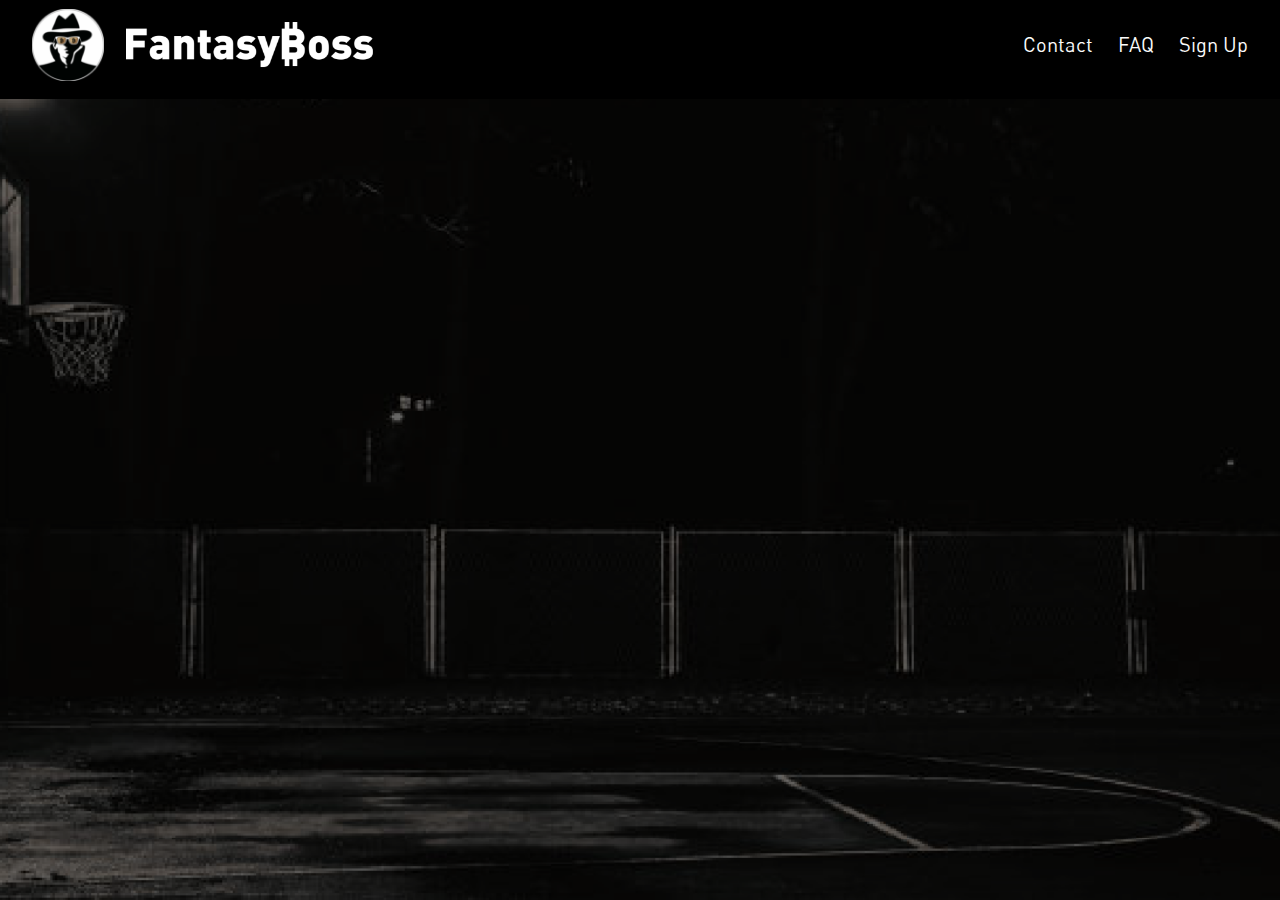
==== commit 6198ca02: "remove menu from signup.html" ====
--- a/signup.html
+++ b/signup.html
@@ -23,76 +23,6 @@
         </ul>
     </header>
 
-    <main>
-        <div class="container_wrapper">
-            <form action="" id="fantasy_form">
-                <div class="box">
-                    <h2>
-                        Company Details
-                    </h2>
-                    <div class="input_group">
-                        <input type="text" name="company_name" placeholder="Company Name">
-                    </div>
-                    <div class="input_group">
-                        <input id="column-left" type="text" name="first-name" placeholder="First Name">
-                    </div>
-                    <div class="input_group">
-                        <input id="column-right" type="text" name="last-name" placeholder="Last Name">
-                    </div>
-                    <div class="input_group">
-                        <input type="text" name="billing_address" placeholder="Billing Address">
-                    </div>
-                    <div class="input_group">
-                        <input type="text" name="billing_city" placeholder="Billing City">
-                    </div>
-                    <div class="input_group">
-                        <input type="text" name="zip_code" placeholder="Billing Zip Code">
-                    </div>
-                    <div class="input_group">
-                        <input type="email" name="contact_email" placeholder="Contact Email">
-                    </div>
-                    <div class="input_group">
-                        <input type="number" name="phone_number" placeholder="Phone Number">
-                    </div>
-                </div>
-                <div class="box">
-                    <h2>
-                        Payment Details
-                    </h2>
-                    <div class="input_group">
-                        <input type="number" name="amount" placeholder="Amount: $1,500" value="Amount: $1,500" disabled>
-                    </div>
-                    <div class="input_group">
-                        <input id="input-field" type="text" name="number" placeholder="Card Number">
-                    </div>
-                    <div class="input_flex_box">
-                        <div class="input_group">
-                            <input id="column-left" type="number" min="1" max="2" name="expiry_month" placeholder="MM">
-                        </div>
-                        <div class="input_group">
-                            <input id="column-left" type="number" min="4" max="4" name="expiry_year" placeholder="YY">
-                        </div>
-                        <div class="input_group">
-                            <input id="column-right" type="text" name="cvc" placeholder="CVV2">
-                        </div>
-                    </div>
-                    <div class="input_include_more">
-                        <div class="input_content">
-                            <p>
-                                After payment is made, we will send an email
-                                with instructions on how/when to begin notifying
-                                your customers.
-                            </p>
-                        </div>
-                        <div class="btn_wrapper">
-                            <button class="btn_submit" type="submit">Submit</button>
-                        </div>
-                    </div>
-                </div>
-            </form>
-        </div>
-    </main>
-
     <script src="https://cdnjs.cloudflare.com/ajax/libs/jquery/2.1.3/jquery.min.js"></script>
     <script src="https://s3-us-west-2.amazonaws.com/s.cdpn.io/121761/card.js"></script>
     <script src="https://s3-us-west-2.amazonaws.com/s.cdpn.io/121761/jquery.card.js"></script>
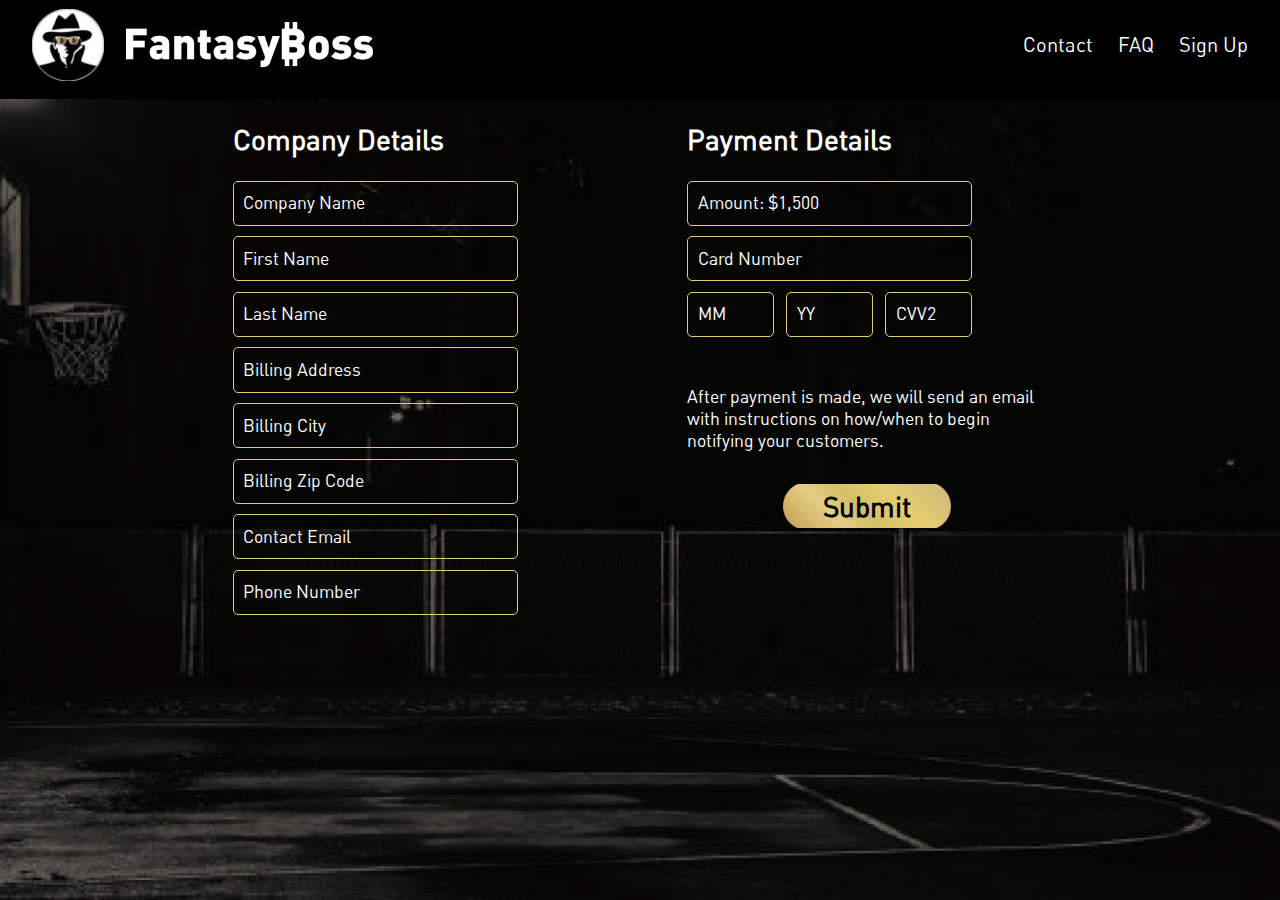
==== commit 16bc73f6: "new signup.html" ====
--- a/signup.html
+++ b/signup.html
@@ -23,6 +23,76 @@
         </ul>
     </header>
 
+    <main>
+        <div class="container_wrapper">
+            <form action="" id="fantasy_form">
+                <div class="box">
+                    <h2>
+                        Company Details
+                    </h2>
+                    <div class="input_group">
+                        <input type="text" name="company_name" placeholder="Company Name">
+                    </div>
+                    <div class="input_group">
+                        <input id="column-left" type="text" name="first-name" placeholder="First Name">
+                    </div>
+                    <div class="input_group">
+                        <input id="column-right" type="text" name="last-name" placeholder="Last Name">
+                    </div>
+                    <div class="input_group">
+                        <input type="text" name="billing_address" placeholder="Billing Address">
+                    </div>
+                    <div class="input_group">
+                        <input type="text" name="billing_city" placeholder="Billing City">
+                    </div>
+                    <div class="input_group">
+                        <input type="text" name="zip_code" placeholder="Billing Zip Code">
+                    </div>
+                    <div class="input_group">
+                        <input type="email" name="contact_email" placeholder="Contact Email">
+                    </div>
+                    <div class="input_group">
+                        <input type="number" name="phone_number" placeholder="Phone Number">
+                    </div>
+                </div>
+                <div class="box">
+                    <h2>
+                        Payment Details
+                    </h2>
+                    <div class="input_group">
+                        <input type="number" name="amount" placeholder="Amount: $1,500" value="Amount: $1,500" disabled>
+                    </div>
+                    <div class="input_group">
+                        <input id="input-field" type="text" name="number" placeholder="Card Number">
+                    </div>
+                    <div class="input_flex_box">
+                        <div class="input_group">
+                            <input id="column-left" type="number" min="1" max="2" name="expiry_month" placeholder="MM">
+                        </div>
+                        <div class="input_group">
+                            <input id="column-left" type="number" min="4" max="4" name="expiry_year" placeholder="YY">
+                        </div>
+                        <div class="input_group">
+                            <input id="column-right" type="text" name="cvc" placeholder="CVV2">
+                        </div>
+                    </div>
+                    <div class="input_include_more">
+                        <div class="input_content">
+                            <p>
+                                After payment is made, we will send an email
+                                with instructions on how/when to begin notifying
+                                your customers.
+                            </p>
+                        </div>
+                        <div class="btn_wrapper">
+                            <button class="btn_submit" type="submit">Submit</button>
+                        </div>
+                    </div>
+                </div>
+            </form>
+        </div>
+    </main>
+
     <script src="https://cdnjs.cloudflare.com/ajax/libs/jquery/2.1.3/jquery.min.js"></script>
     <script src="https://s3-us-west-2.amazonaws.com/s.cdpn.io/121761/card.js"></script>
     <script src="https://s3-us-west-2.amazonaws.com/s.cdpn.io/121761/jquery.card.js"></script>
